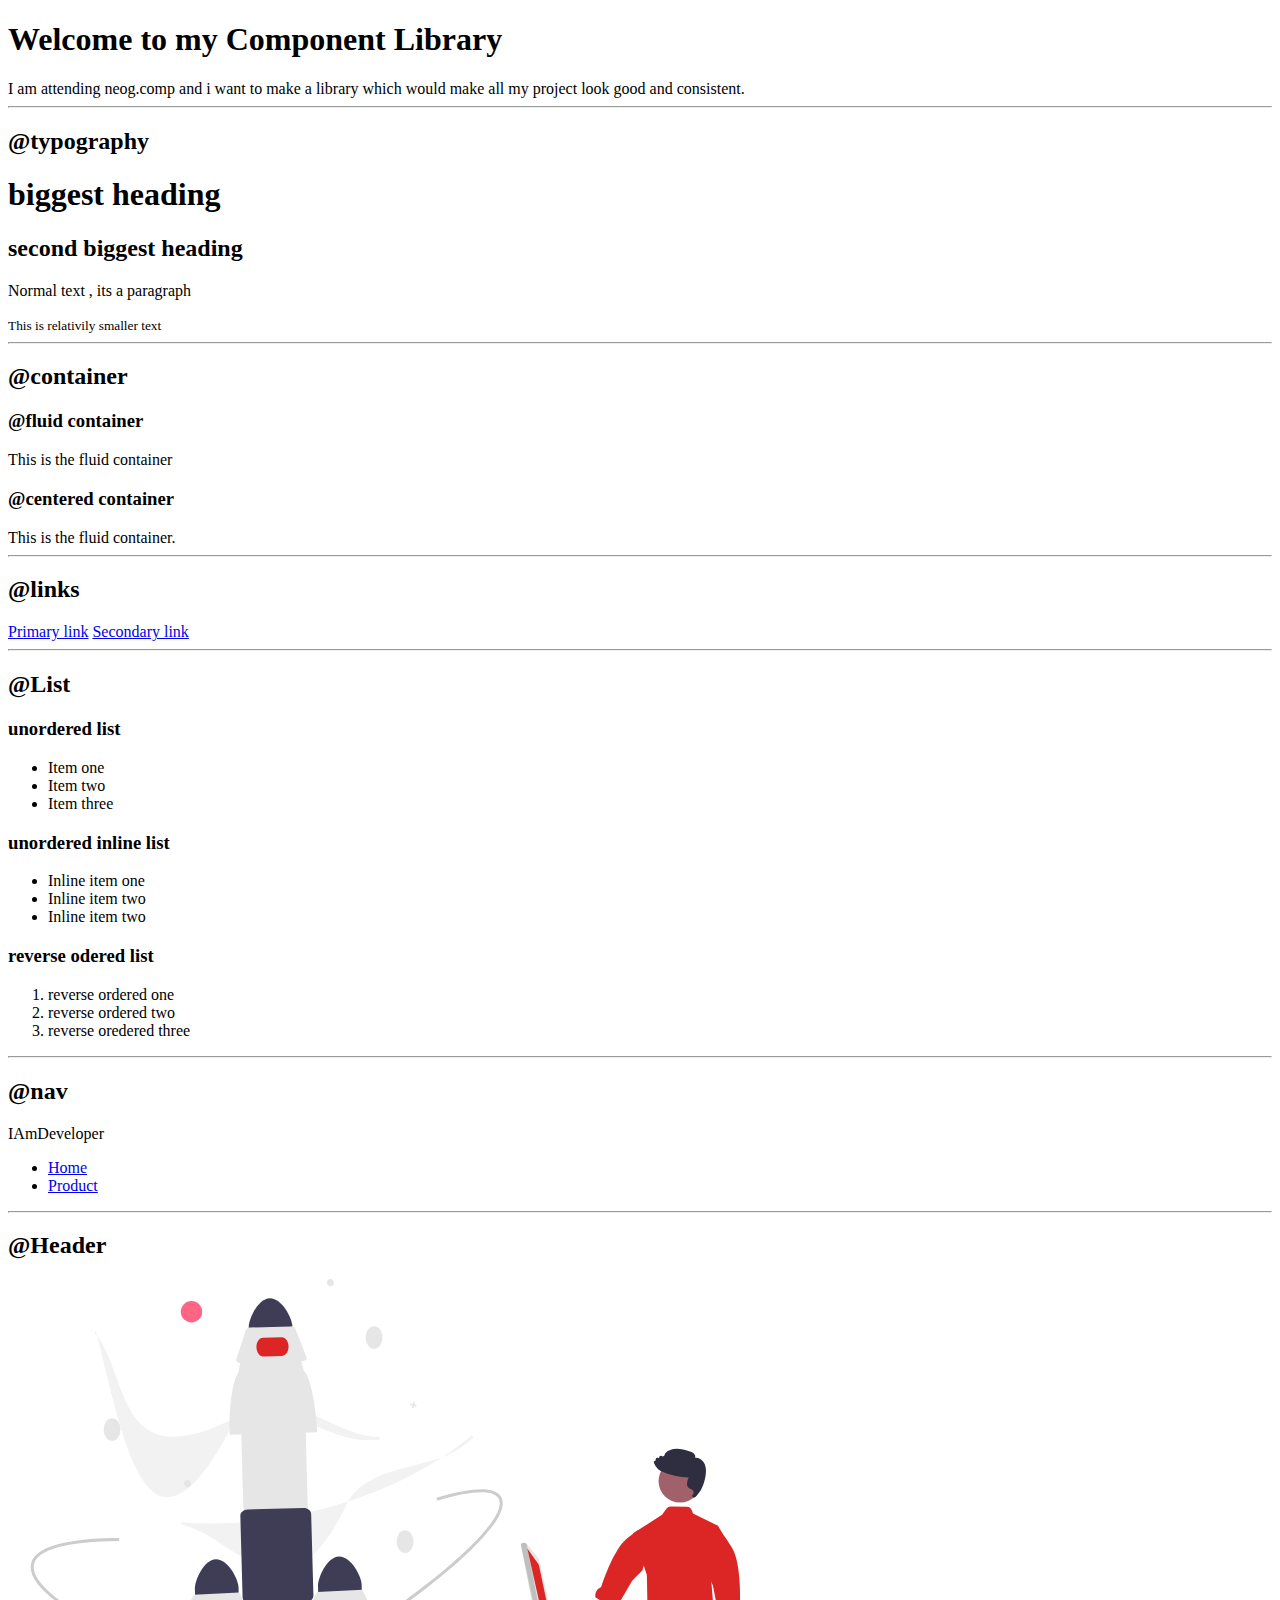
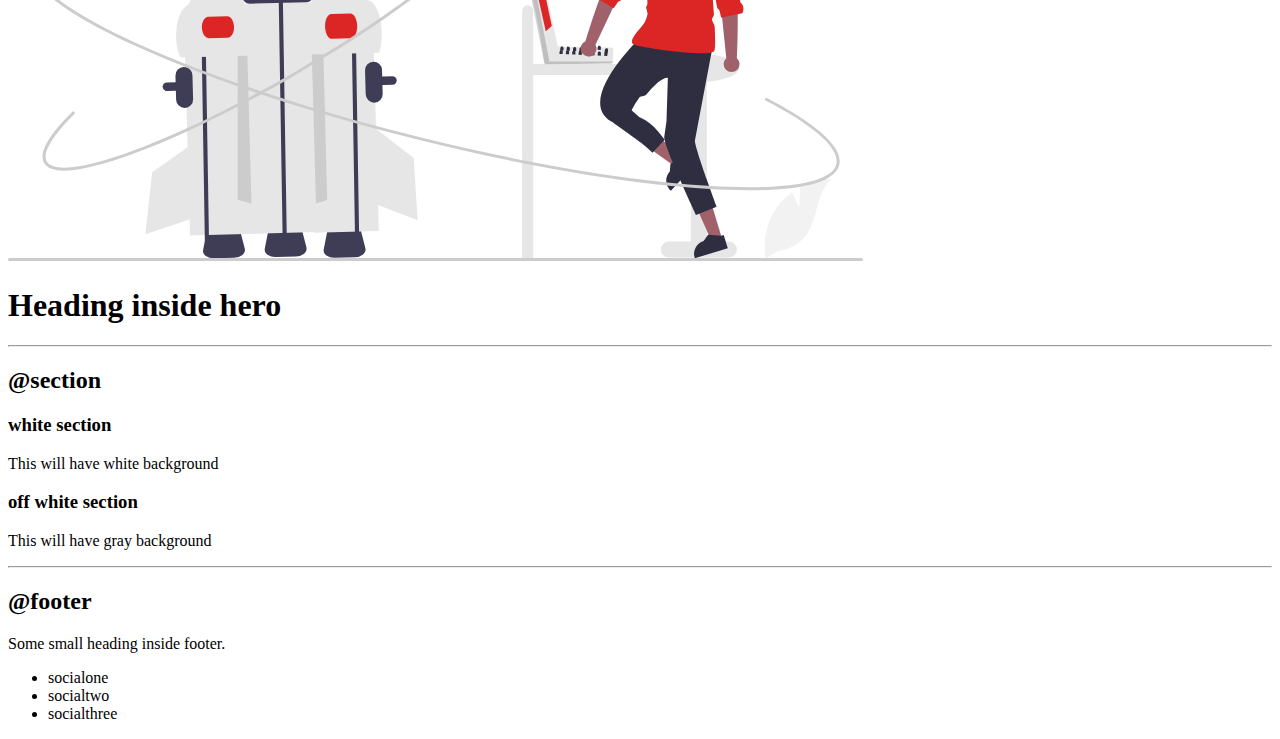
==== index.html @ f356b4a0 "feat: adding more component" ====
<!DOCTYPE html>
<html lang="en">
<head>
    <meta charset="UTF-8">
    <meta http-equiv="X-UA-Compatible" content="IE=edge">
    <meta name="viewport" content="width=device-width, initial-scale=1.0">
    <title>Component Library</title>
</head>
<body>
    <h1>Welcome to my Component Library</h1>
    <p1>
        I am attending neog.comp and i want to make a library which would make all my project look good and consistent.
    </p1>
    <hr>
    <h2>@typography</h2>
    <h1>biggest heading </h1>
    <h2>second biggest heading  </h2>
    <p>Normal text , its a paragraph</p>
    <small>This is relativily smaller text</small>
    <hr>
    <h2>@container</h2>
    <h3>@fluid container</h3>
    <div>This is the fluid container</div>
    <h3>@centered container</h3>
    <div>This is the fluid container.</div>
    <hr>
    <h2>@links</h2>
    <a href="/">Primary link</a>
    <a href="'/">Secondary link</a>
    <hr>
    <h2>@List</h2>
    <h3>unordered list</h3>
    <ul>
        <li>Item one</li>
        <li>Item two</li>
        <li>Item three</li>
    </ul>
    <h3>unordered inline list</h3>
    <ul>
        <li>Inline item one</li>
        <li>Inline item two</li>
        <li>Inline item two</li>
    </ul>
    <h3>reverse odered list</h3>
    <ol>
        <li>reverse ordered one</li>
        <li>reverse ordered two</li>
        <li>reverse oredered three</li>
    </ol>
    <hr>
    <h2>@nav</h2>
    <nav>
        <div>IAmDeveloper</div>
        <ul>
            <li>
                <a href="\">Home</a>
            </li>
            <li>
                <a href="\">Product</a>
            </li>
        </ul>
    </nav>
    <hr>
    <h2>@Header</h2>
    <header>
        <img src="images/hero.svg">
        <h1>Heading inside hero</h1>    
    </header>
    <hr>
    <h2>@section</h2> 
    <section>
        <h3>white section</h3>
        <p>This will have white background</p>
    </section>
    <section>
        <h3>off white section</h3>
        <p>This will have gray background</p>
    </section>
<hr>
<h2>@footer</h2>
<footer>
    <div>
        Some small heading inside footer.
    </div>
    <ul>
        <li>socialone</li>
        <li>socialtwo</li>
        <li>socialthree</li>
    </ul>
</footer>
</body>
</html>
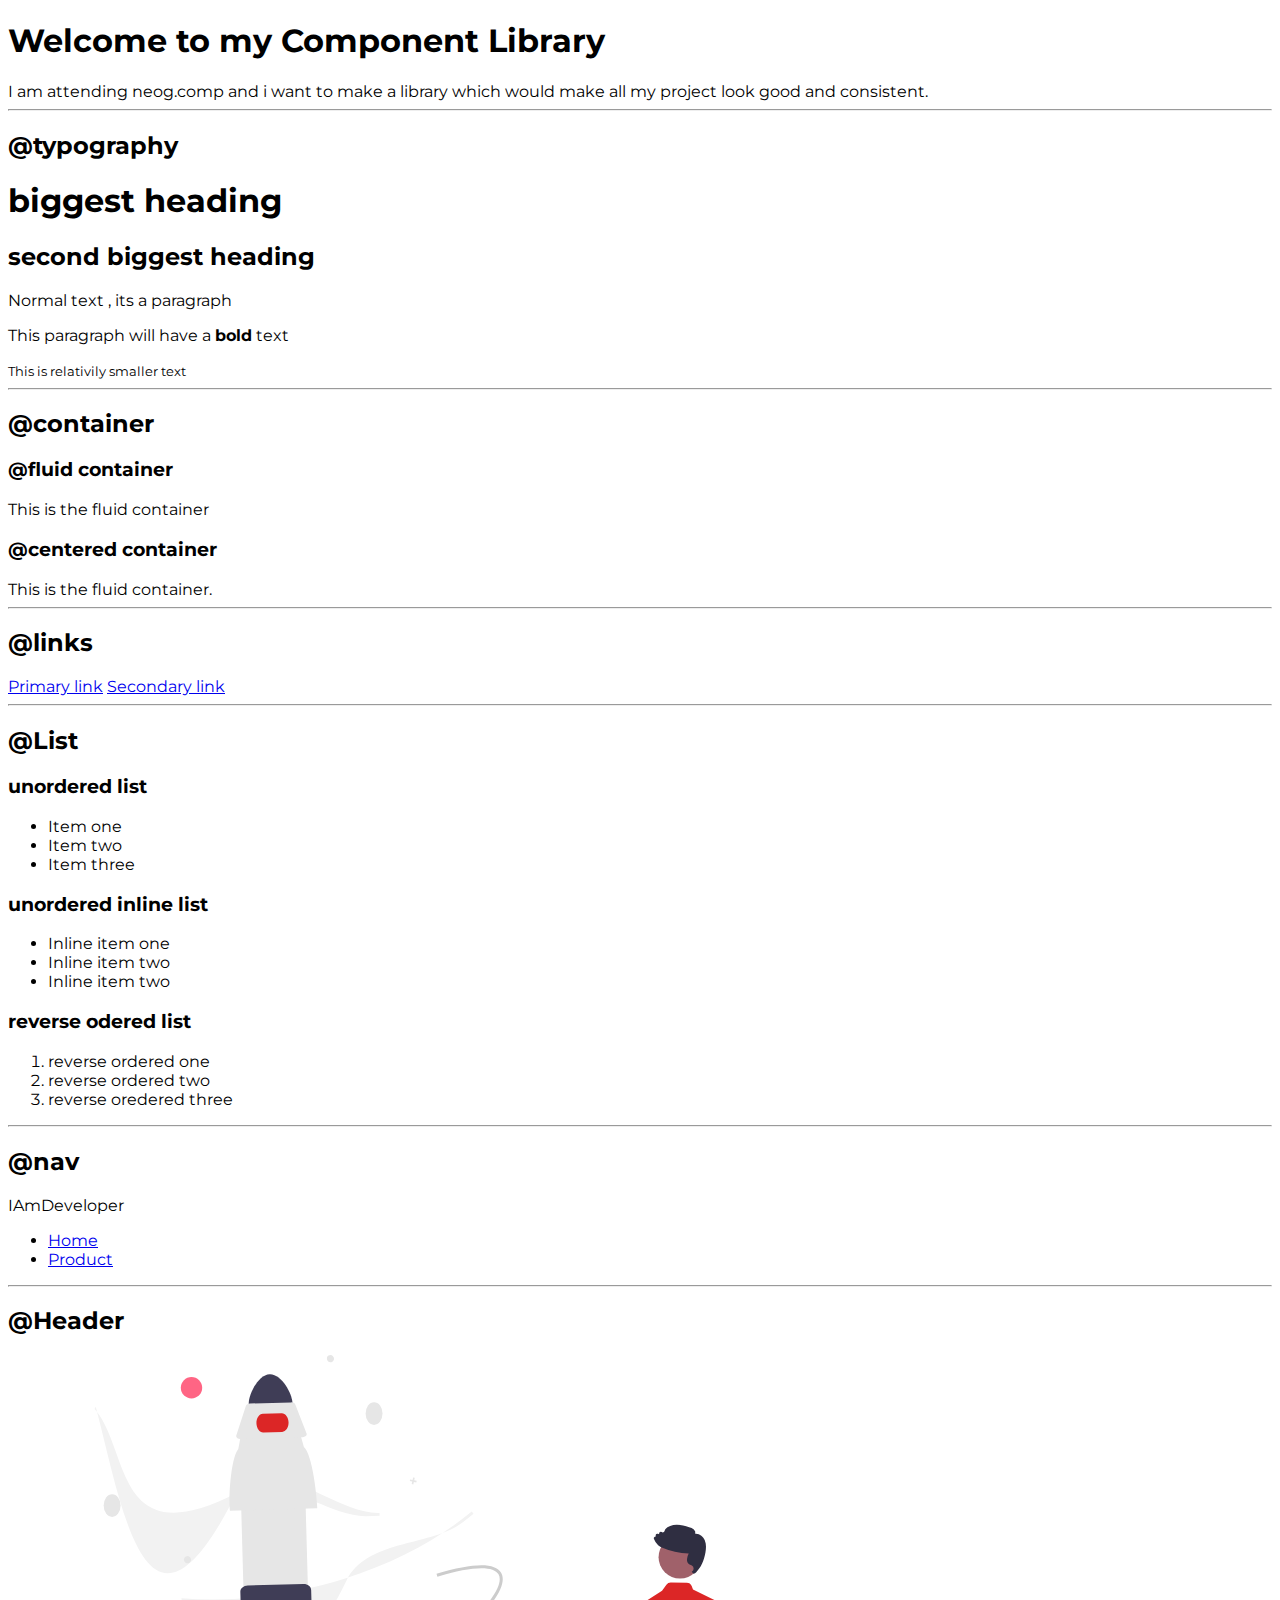
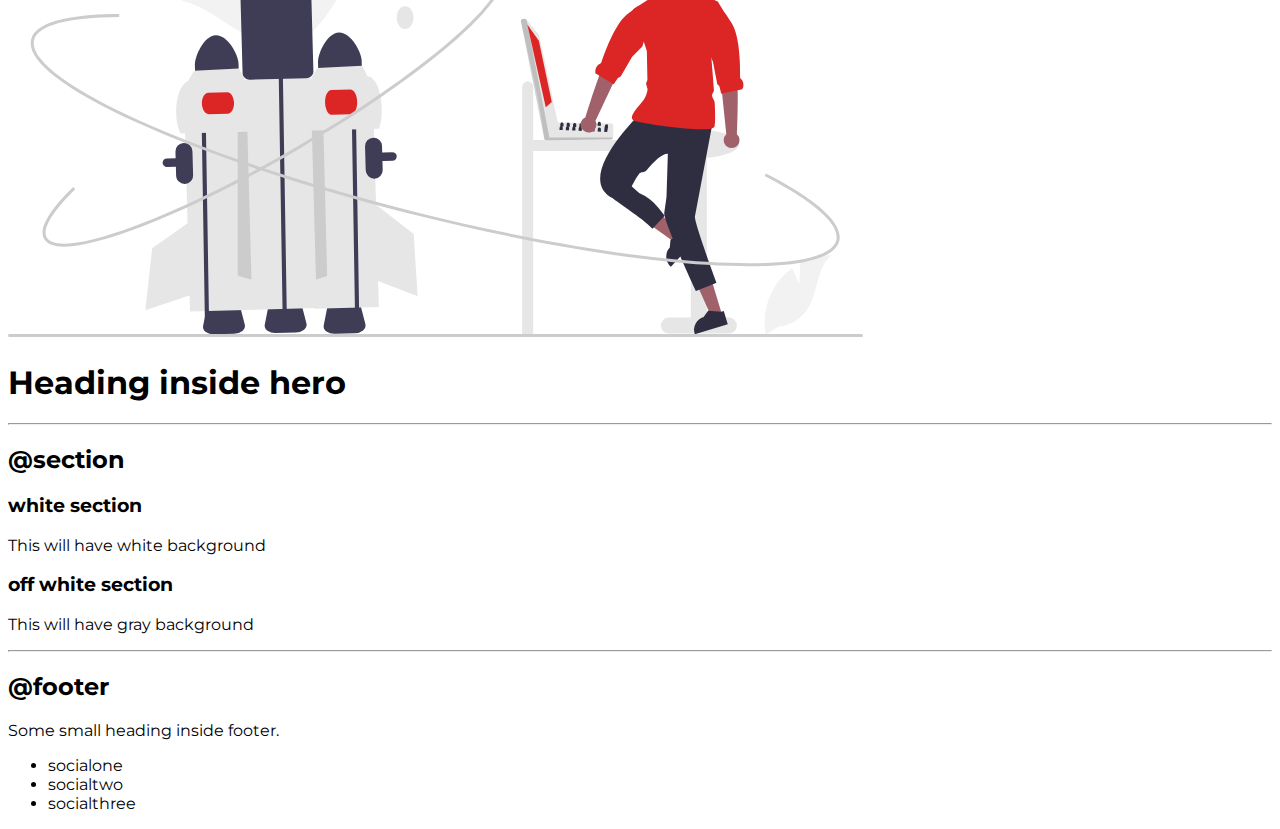
==== commit 3688ab1b: "feat : typography" ====
--- a/index.html
+++ b/index.html
@@ -5,10 +5,12 @@
     <meta http-equiv="X-UA-Compatible" content="IE=edge">
     <meta name="viewport" content="width=device-width, initial-scale=1.0">
     <title>Component Library</title>
+    <link href="style.css" rel="stylesheet">
 </head>
 <body>
-    <h1>Welcome to my Component Library</h1>
     <p1>
+    <h1 id="lib-header">Welcome to my Component Library</h1>
+    <p1 class="para">
         I am attending neog.comp and i want to make a library which would make all my project look good and consistent.
     </p1>
     <hr>
@@ -16,6 +18,7 @@
     <h1>biggest heading </h1>
     <h2>second biggest heading  </h2>
     <p>Normal text , its a paragraph</p>
+    <p>This paragraph will have a <strong>bold</strong> text</p>
     <small>This is relativily smaller text</small>
     <hr>
     <h2>@container</h2>
--- a/style.css
+++ b/style.css
@@ -0,0 +1,4 @@
+@import url('https://fonts.googleapis.com/css2?family=Montserrat&display=swap');
+body{
+    font-family: 'Montserrat', sans-serif;
+}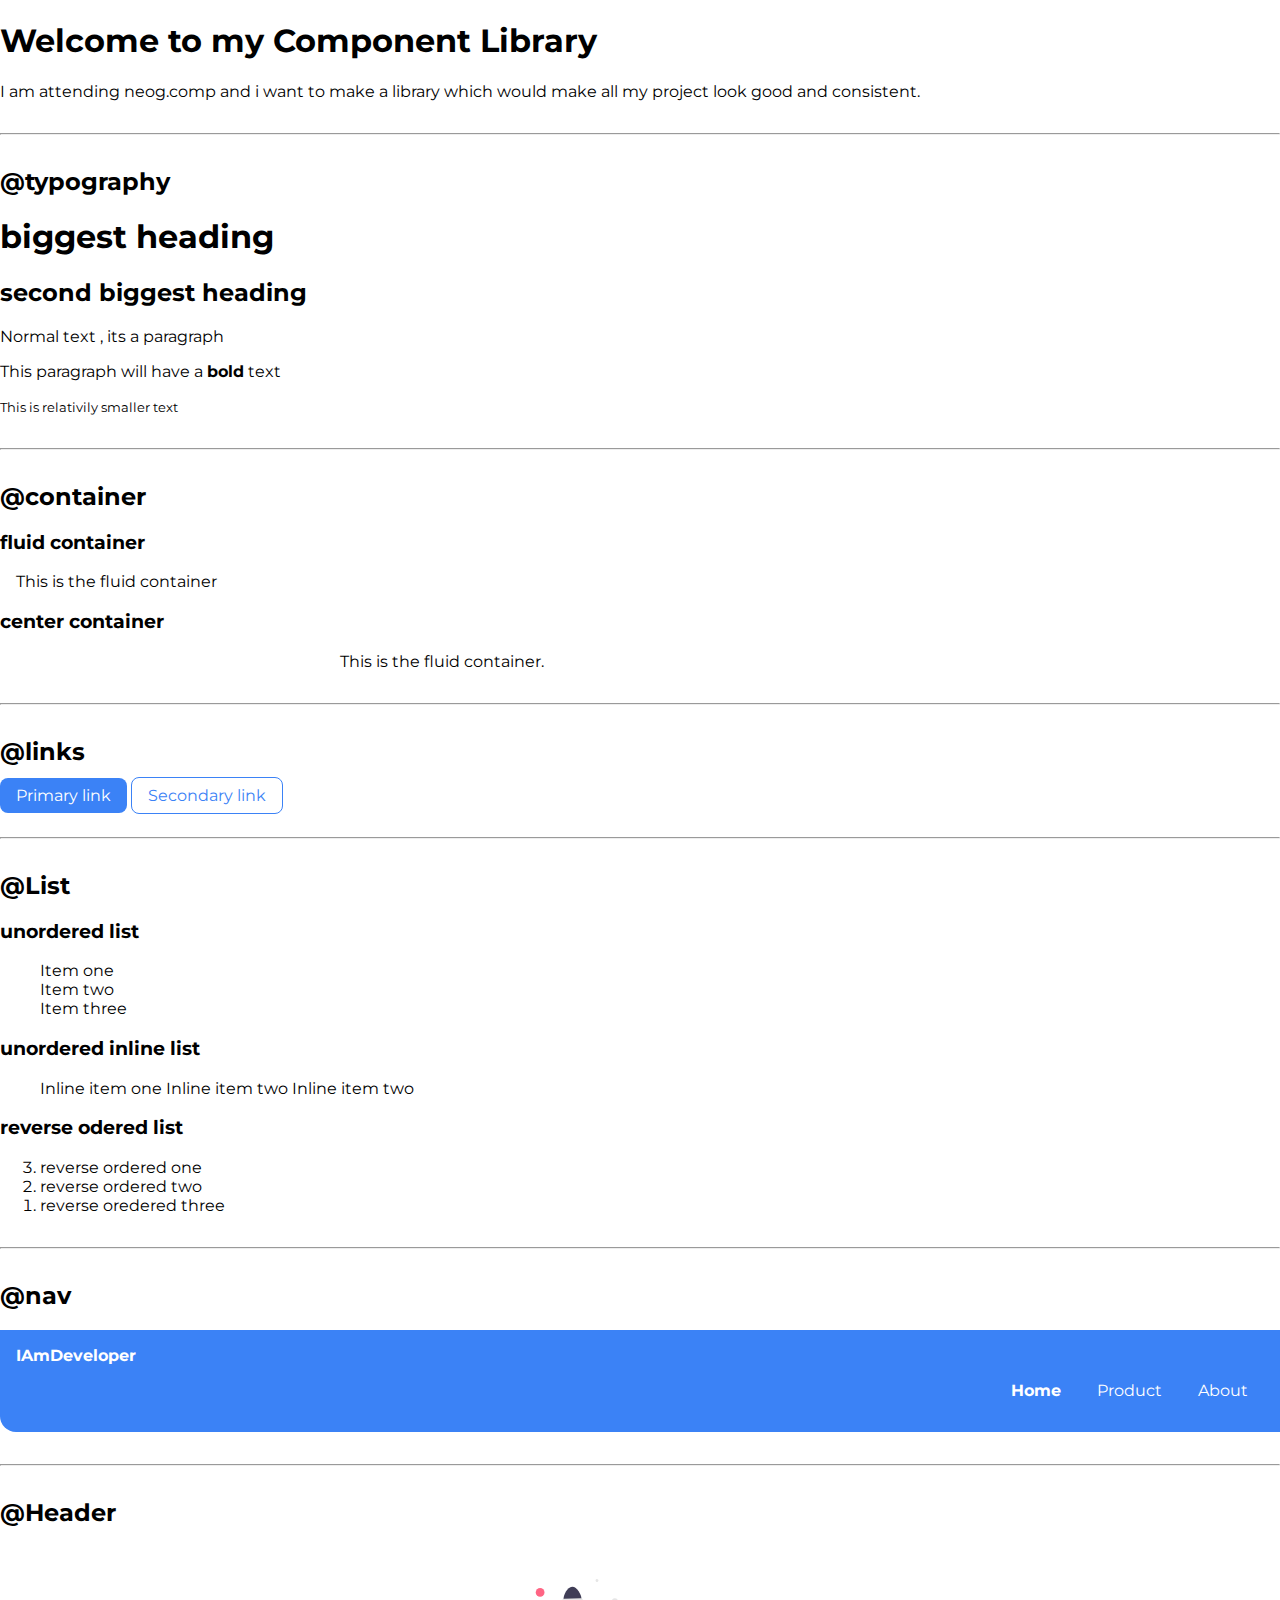
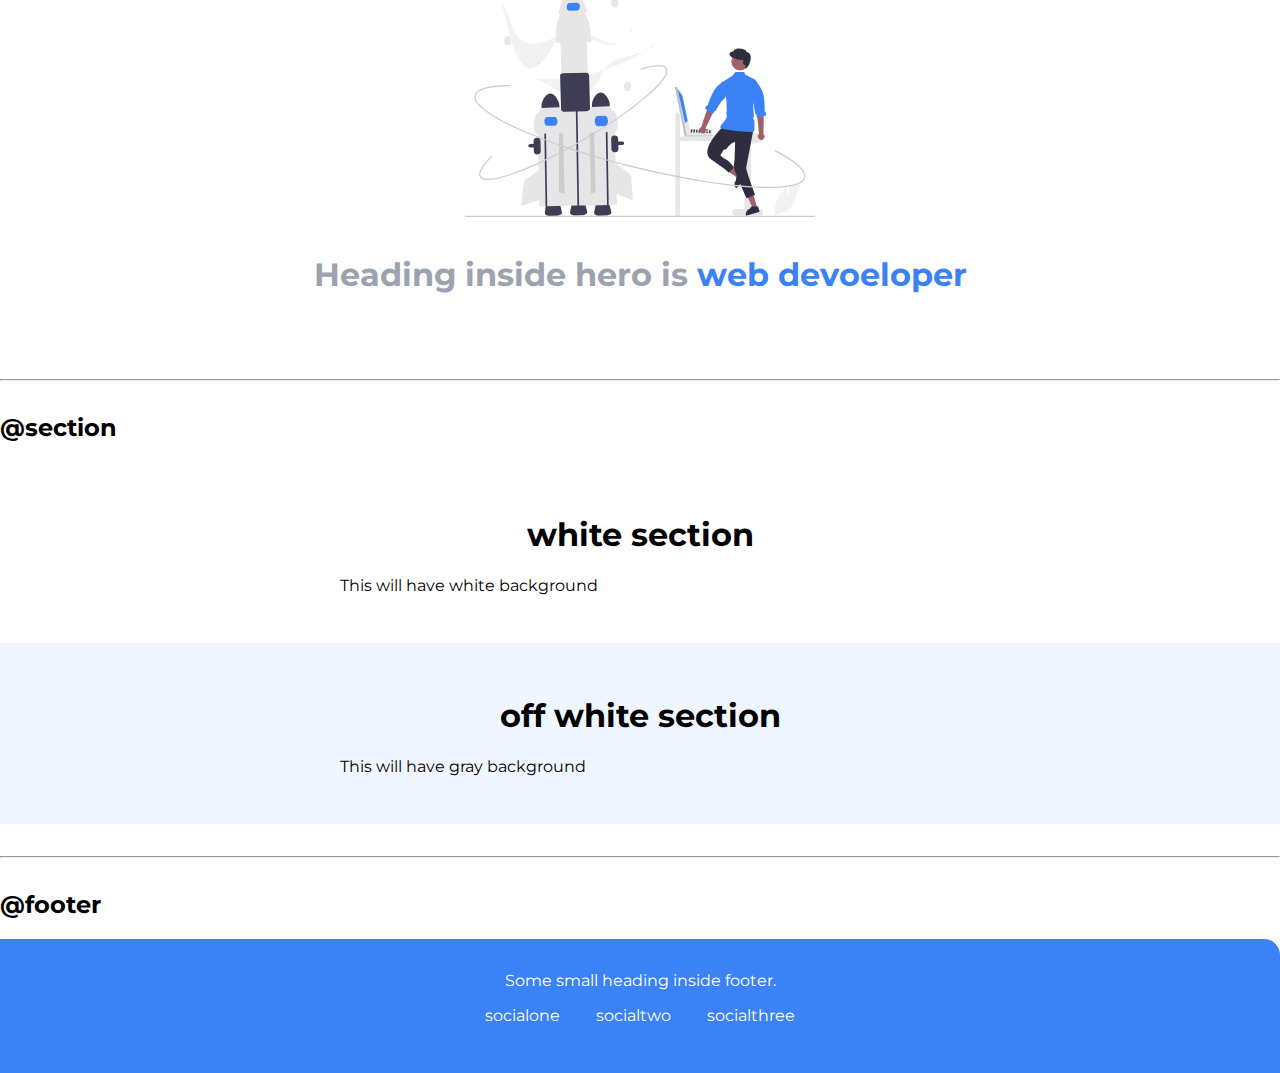
==== commit 1fe9e4e5: "fix: added all componets" ====
--- a/index.html
+++ b/index.html
@@ -8,7 +8,6 @@
     <link href="style.css" rel="stylesheet">
 </head>
 <body>
-    <p1>
     <h1 id="lib-header">Welcome to my Component Library</h1>
     <p1 class="para">
         I am attending neog.comp and i want to make a library which would make all my project look good and consistent.
@@ -22,73 +21,85 @@
     <small>This is relativily smaller text</small>
     <hr>
     <h2>@container</h2>
-    <h3>@fluid container</h3>
-    <div>This is the fluid container</div>
-    <h3>@centered container</h3>
-    <div>This is the fluid container.</div>
+    <h3>fluid container</h3>
+    <div class="container
+    container-fluid">This is the fluid container</div>
+    <h3>center container</h3>
+    <div class="container
+    container-center">This is the fluid container.</div>
     <hr>
     <h2>@links</h2>
-    <a href="/">Primary link</a>
-    <a href="'/">Secondary link</a>
+    <a class="link primary-link" href="/">Primary link</a>
+    <a class="link secondary-link" href="'/">Secondary link</a>
     <hr>
     <h2>@List</h2>
     <h3>unordered list</h3>
-    <ul>
+    <ul class="list-non-bullet">
         <li>Item one</li>
         <li>Item two</li>
         <li>Item three</li>
     </ul>
     <h3>unordered inline list</h3>
-    <ul>
-        <li>Inline item one</li>
-        <li>Inline item two</li>
-        <li>Inline item two</li>
+    <ul class="list-non-bullet">
+        <li class="list-item-inline">Inline item one</li>
+        <li class="list-item-inline">Inline item two</li>
+        <li class="list-item-inline">Inline item two</li>
     </ul>
     <h3>reverse odered list</h3>
-    <ol>
+    <ol reversed>
         <li>reverse ordered one</li>
         <li>reverse ordered two</li>
         <li>reverse oredered three</li>
     </ol>
     <hr>
     <h2>@nav</h2>
-    <nav>
-        <div>IAmDeveloper</div>
-        <ul>
-            <li>
-                <a href="\">Home</a>
+    <nav class="navigation">
+        <div class="nav-brand">IAmDeveloper</div>
+        <ul class="list-non-bullet nav-pills">
+            <li  class="list-item-inline">
+                <a class="link link-active" href="\">Home</a>
             </li>
-            <li>
-                <a href="\">Product</a>
+            <li class="list-item-inline">
+                <a class="link" href="\">Product</a>
+            </li>
+            <li class="list-item-inline">
+                <a class="link" href="\">About</a>
             </li>
         </ul>
     </nav>
     <hr>
     <h2>@Header</h2>
-    <header>
-        <img src="images/hero.svg">
-        <h1>Heading inside hero</h1>    
+    <header class="hero">
+        <img class="hero-img" src="images/hero.svg">
+        <h1 class="hero-heading">Heading inside hero is <span class="heading-inverted">web devoeloper</span></h1>    
     </header>
     <hr>
     <h2>@section</h2> 
-    <section>
-        <h3>white section</h3>
+    <section class="section">
+        <div class="container container-center">
+        <h1>white section</h1>
         <p>This will have white background</p>
+    </div>
+
     </section>
-    <section>
-        <h3>off white section</h3>
+    <section class="section ow">
+        <div class="container container-center">
+        <h1>off white section</h1>
         <p>This will have gray background</p>
+    </div>
     </section>
 <hr>
 <h2>@footer</h2>
-<footer>
-    <div>
+<footer class="footer">
+    <div class="footer-header">
         Some small heading inside footer.
     </div>
-    <ul>
-        <li>socialone</li>
-        <li>socialtwo</li>
-        <li>socialthree</li>
+    <ul class="social-links list-non-bullet">
+        <li  class="list-item-inline">
+            <a class="link" href="/">socialone</a></li>
+        <li class="list-item-inline">
+            <a class="link" href="/">socialtwo</a></li>
+        <li class="list-item-inline"><a class="link" href="/">socialthree</a></li>
     </ul>
 </footer>
 </body>
--- a/style.css
+++ b/style.css
@@ -1,4 +1,122 @@
 @import url('https://fonts.googleapis.com/css2?family=Montserrat&display=swap');
+:root{
+    --primary-color:#3b82f6;
+    --dark-grey:#9ca3af;
+    --off-white:#eff6ff;
+
+
+}
 body{
     font-family: 'Montserrat', sans-serif;
+    margin: 0px;
+}
+hr{
+    margin: 2rem 0rem;
+}
+.container{
+    padding: 0rem 1rem;
+
+}
+.container-center{
+    max-width: 600px;
+    margin:auto;
+}
+.link{
+    text-decoration: none;
+    padding: 0.5rem 1rem;
+}
+.primary-link{
+    background-color:var(--primary-color);
+    border-radius: 0.5rem;
+    color: white;
+}
+.secondary-link{
+    color:var(--primary-color);
+    border-radius: 0.5rem;
+    border: 1px solid var(--primary-color);
+
+}
+/**list**/
+.list-non-bullet{
+    list-style:none;
+
+    
+}
+.list-item-inline{
+    display:inline;
+    padding: 0rem,0.5rem;
+
+}
+.navigation{
+    background-color: var(--primary-color);
+    color: white;
+    padding: 1rem;
+    border-bottom-left-radius: 1rem;
+
+}
+.navigation .nav-brand{
+    font-weight: bold;
+}
+
+.navigation .link{
+    color: white;
+}
+.navigation .nav-pills{
+    text-align: right;
+}
+.navigation .link-active{
+    font-weight: bold;
+}
+
+
+/* hero*/
+.hero{
+    padding: 2rem;
+}
+.hero .hero-img{
+    max-width: 350px;
+    display:block;
+    margin: auto;
+
+}
+
+.hero .hero-heading{
+    text-align: center;
+    padding-top: 1rem;
+    color: var(--dark-grey);
+}
+.hero .hero-heading .heading-inverted{
+    color: var(--primary-color);
+}
+
+/* section */
+.section{
+
+    padding: 2rem;
+}
+.section h1 {
+    text-align: center; 
+}
+
+.ow{
+    background-color: var(--off-white);
+}
+
+/* footer */
+
+footer{
+    background-color: var(--primary-color);
+    padding: 2rem 0rem;
+    text-align: center;
+    color: white;
+    border-top-right-radius: 1rem;
+
+
+}
+.footer .link{
+    color: white;
+
+}
+.footer ul{
+    padding-inline-start: 0px;
 }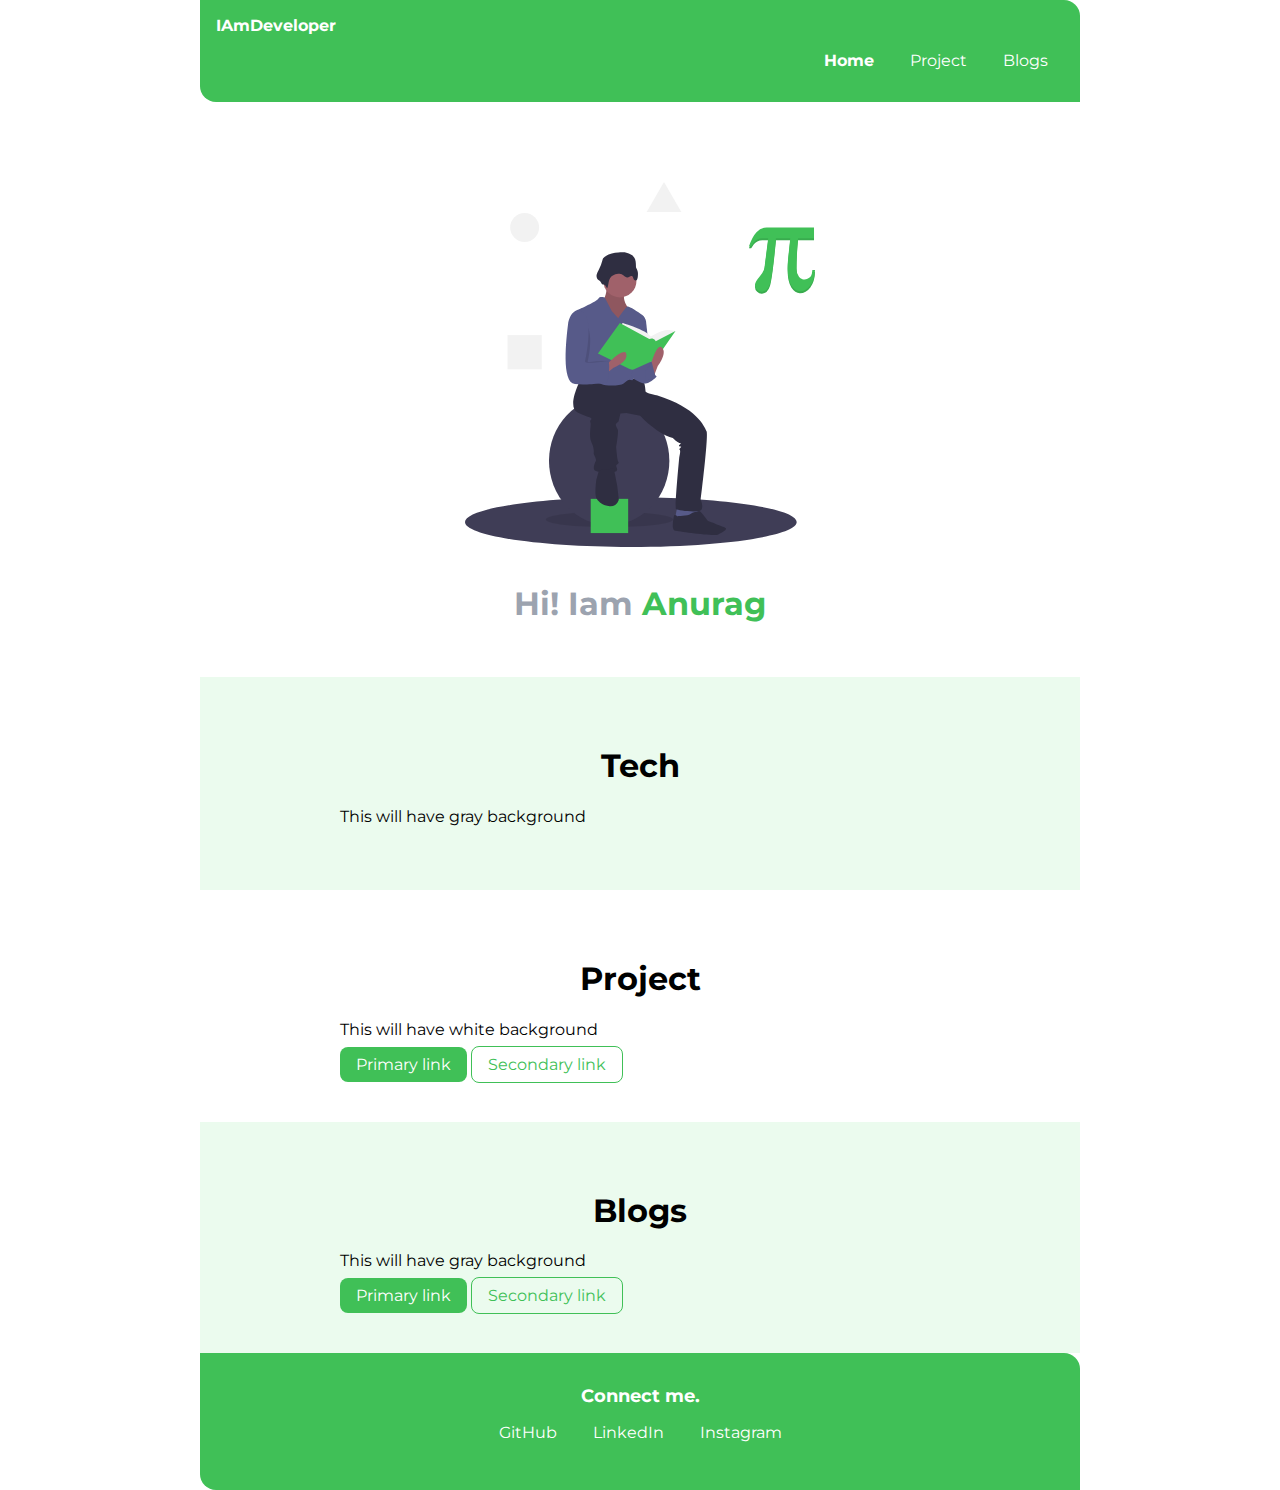
==== commit ec776e02: "fix:added component and index" ====
--- a/index.html
+++ b/index.html
@@ -4,103 +4,65 @@
     <meta charset="UTF-8">
     <meta http-equiv="X-UA-Compatible" content="IE=edge">
     <meta name="viewport" content="width=device-width, initial-scale=1.0">
-    <title>Component Library</title>
+    <title>Anurag</title>
     <link href="style.css" rel="stylesheet">
 </head>
+
 <body>
-    <h1 id="lib-header">Welcome to my Component Library</h1>
-    <p1 class="para">
-        I am attending neog.comp and i want to make a library which would make all my project look good and consistent.
-    </p1>
-    <hr>
-    <h2>@typography</h2>
-    <h1>biggest heading </h1>
-    <h2>second biggest heading  </h2>
-    <p>Normal text , its a paragraph</p>
-    <p>This paragraph will have a <strong>bold</strong> text</p>
-    <small>This is relativily smaller text</small>
-    <hr>
-    <h2>@container</h2>
-    <h3>fluid container</h3>
-    <div class="container
-    container-fluid">This is the fluid container</div>
-    <h3>center container</h3>
-    <div class="container
-    container-center">This is the fluid container.</div>
-    <hr>
-    <h2>@links</h2>
-    <a class="link primary-link" href="/">Primary link</a>
-    <a class="link secondary-link" href="'/">Secondary link</a>
-    <hr>
-    <h2>@List</h2>
-    <h3>unordered list</h3>
-    <ul class="list-non-bullet">
-        <li>Item one</li>
-        <li>Item two</li>
-        <li>Item three</li>
-    </ul>
-    <h3>unordered inline list</h3>
-    <ul class="list-non-bullet">
-        <li class="list-item-inline">Inline item one</li>
-        <li class="list-item-inline">Inline item two</li>
-        <li class="list-item-inline">Inline item two</li>
-    </ul>
-    <h3>reverse odered list</h3>
-    <ol reversed>
-        <li>reverse ordered one</li>
-        <li>reverse ordered two</li>
-        <li>reverse oredered three</li>
-    </ol>
-    <hr>
-    <h2>@nav</h2>
     <nav class="navigation">
         <div class="nav-brand">IAmDeveloper</div>
         <ul class="list-non-bullet nav-pills">
             <li  class="list-item-inline">
-                <a class="link link-active" href="\">Home</a>
+                <a class="link link-active" href="/">Home</a>
             </li>
             <li class="list-item-inline">
-                <a class="link" href="\">Product</a>
+                <a class="link" href="/projects.html">Project</a>
             </li>
             <li class="list-item-inline">
-                <a class="link" href="\">About</a>
+                <a class="link" href="/blogs.html">Blogs</a>
             </li>
         </ul>
     </nav>
-    <hr>
-    <h2>@Header</h2>
     <header class="hero">
         <img class="hero-img" src="images/hero.svg">
-        <h1 class="hero-heading">Heading inside hero is <span class="heading-inverted">web devoeloper</span></h1>    
+        <h1 class="hero-heading">Hi! Iam <span class="heading-inverted">Anurag </span></h1>    
     </header>
-    <hr>
-    <h2>@section</h2> 
-    <section class="section">
-        <div class="container container-center">
-        <h1>white section</h1>
-        <p>This will have white background</p>
-    </div>
-
-    </section>
-    <section class="section ow">
-        <div class="container container-center">
-        <h1>off white section</h1>
-        <p>This will have gray background</p>
-    </div>
-    </section>
-<hr>
-<h2>@footer</h2>
+</section>
+<section class="section ow">
+    <div class="container container-center">
+    <h1>Tech</h1>
+    <p>This will have gray background</p>
+</div>
+</section>
+<section class="section">
+    <div class="container container-center">
+    <h1>Project</h1>
+    <p>This will have white background</p>
+    <a class="link primary-link" href="/">Primary link</a>
+<a class="link secondary-link" href="'/">Secondary link</a>
+</div>
+</section>
+<section class="section ow">
+    <div class="container container-center">
+    <h1>Blogs</h1>
+    <p>This will have gray background</p>
+    <a class="link primary-link" href="/">Primary link</a>
+<a class="link secondary-link" href="'/">Secondary link</a>
+</div>
+</section>
 <footer class="footer">
     <div class="footer-header">
-        Some small heading inside footer.
+        Connect me.
     </div>
     <ul class="social-links list-non-bullet">
         <li  class="list-item-inline">
-            <a class="link" href="/">socialone</a></li>
+            <a class="link" href="/">GitHub</a></li>
         <li class="list-item-inline">
-            <a class="link" href="/">socialtwo</a></li>
-        <li class="list-item-inline"><a class="link" href="/">socialthree</a></li>
+            <a class="link" href="/">LinkedIn</a></li>
+        <li class="list-item-inline">
+            <a class="link" href="/">Instagram</a></li>
     </ul>
 </footer>
+
 </body>
 </html>--- a/style.css
+++ b/style.css
@@ -1,20 +1,26 @@
 @import url('https://fonts.googleapis.com/css2?family=Montserrat&display=swap');
 :root{
-    --primary-color:#3b82f6;
+    --primary-color:#40c057;
     --dark-grey:#9ca3af;
-    --off-white:#eff6ff;
+    --off-white:#ebfbee;
 
 
 }
 body{
     font-family: 'Montserrat', sans-serif;
-    margin: 0px;
+    margin: 0px auto;
+    max-width: 55rem;
 }
 hr{
     margin: 2rem 0rem;
 }
+
+/* .margin-md{
+    margin: 2rem;
+} */
+
 .container{
-    padding: 0rem 1rem;
+    padding: 1rem 1rem;
 
 }
 .container-center{
@@ -52,6 +58,7 @@
     color: white;
     padding: 1rem;
     border-bottom-left-radius: 1rem;
+    border-top-right-radius: 1rem;
 
 }
 .navigation .nav-brand{
@@ -72,6 +79,7 @@
 /* hero*/
 .hero{
     padding: 2rem;
+    padding-top: 5rem;
 }
 .hero .hero-img{
     max-width: 350px;
@@ -110,6 +118,7 @@
     text-align: center;
     color: white;
     border-top-right-radius: 1rem;
+    border-bottom-left-radius: 1rem;
 
 
 }
@@ -117,6 +126,10 @@
     color: white;
 
 }
+.footer .footer-header{
+font-weight: bold;
+font-size: large;
+}
 .footer ul{
     padding-inline-start: 0px;
 }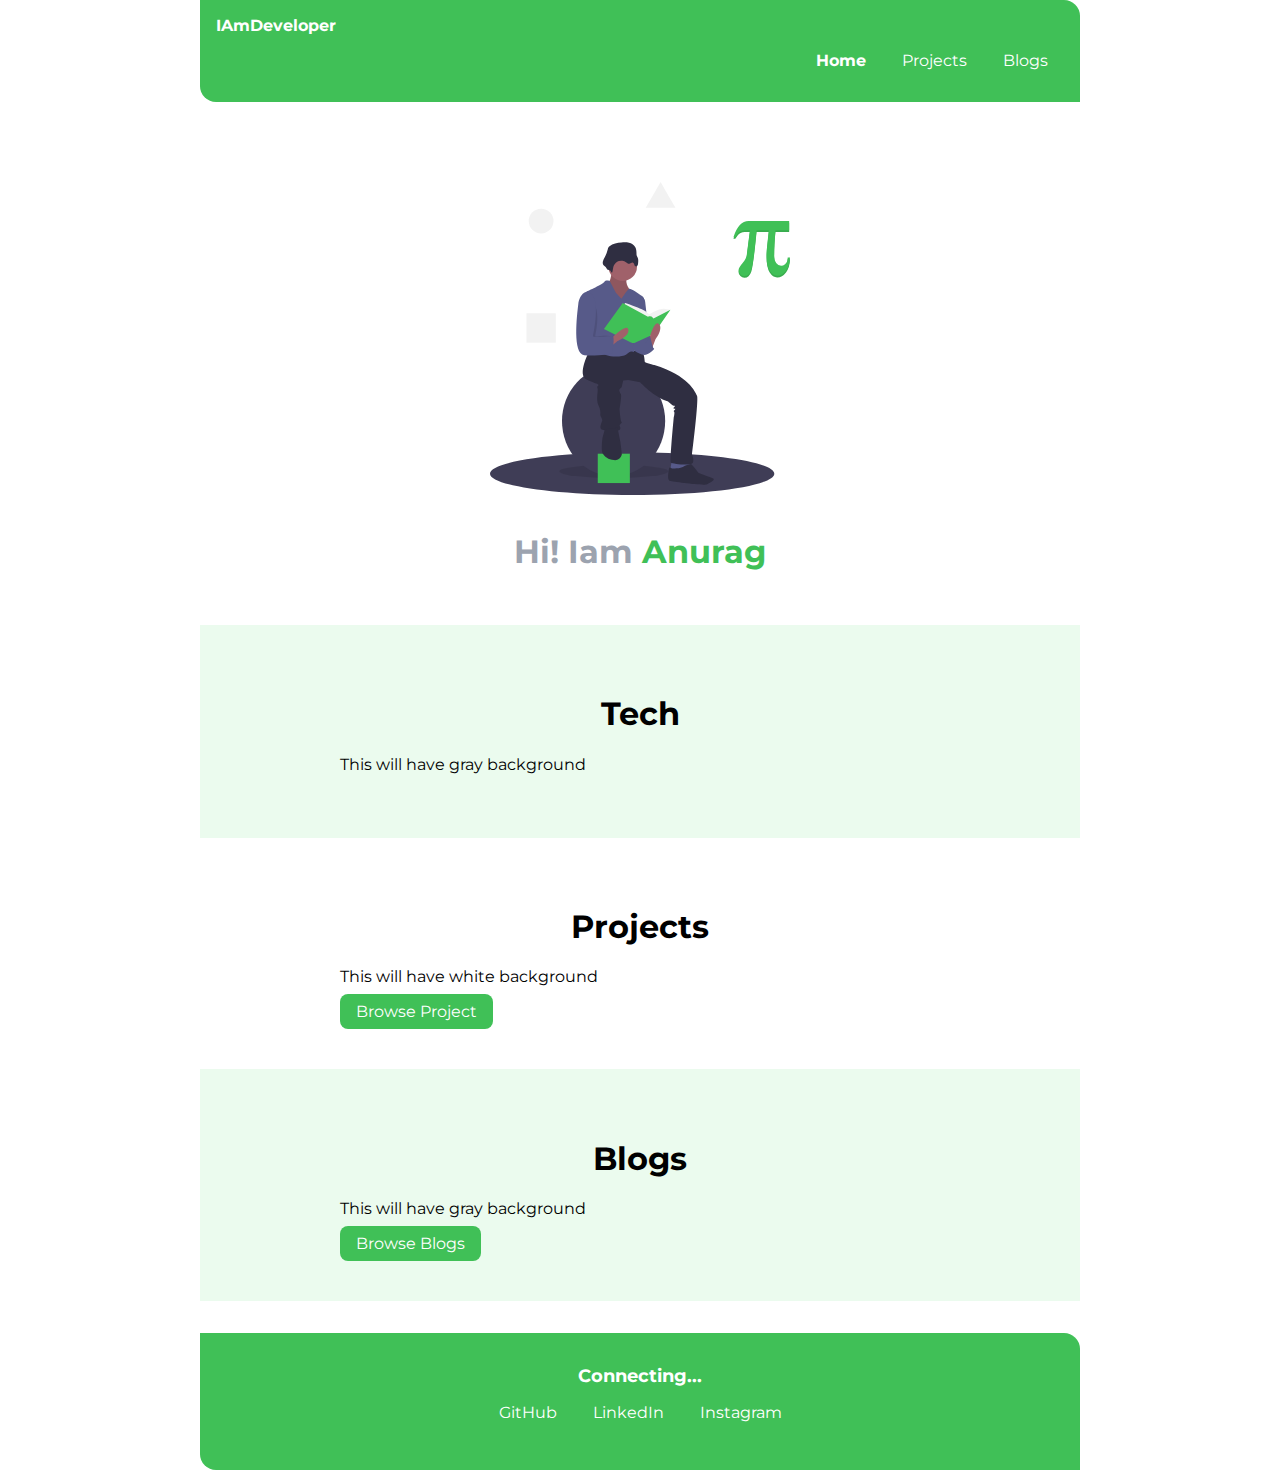
==== commit 66296832: "fix: css" ====
--- a/index.html
+++ b/index.html
@@ -16,7 +16,7 @@
                 <a class="link link-active" href="/">Home</a>
             </li>
             <li class="list-item-inline">
-                <a class="link" href="/projects.html">Project</a>
+                <a class="link" href="/projects.html">Projects</a>
             </li>
             <li class="list-item-inline">
                 <a class="link" href="/blogs.html">Blogs</a>
@@ -36,23 +36,21 @@
 </section>
 <section class="section">
     <div class="container container-center">
-    <h1>Project</h1>
+    <h1>Projects</h1>
     <p>This will have white background</p>
-    <a class="link primary-link" href="/">Primary link</a>
-<a class="link secondary-link" href="'/">Secondary link</a>
+    <a class="link primary-link" href="/">Browse Project</a>
 </div>
 </section>
 <section class="section ow">
     <div class="container container-center">
     <h1>Blogs</h1>
-    <p>This will have gray background</p>
-    <a class="link primary-link" href="/">Primary link</a>
-<a class="link secondary-link" href="'/">Secondary link</a>
+    <p >This will have gray background</p>
+    <a class="link primary-link" href="/">Browse Blogs</a>
 </div>
 </section>
 <footer class="footer">
     <div class="footer-header">
-        Connect me.
+        Connecting...
     </div>
     <ul class="social-links list-non-bullet">
         <li  class="list-item-inline">
--- a/style.css
+++ b/style.css
@@ -26,6 +26,10 @@
 .container-center{
     max-width: 600px;
     margin:auto;
+}
+.text{
+    margin:2rem;
+
 }
 .link{
     text-decoration: none;
@@ -82,7 +86,7 @@
     padding-top: 5rem;
 }
 .hero .hero-img{
-    max-width: 350px;
+    max-width: 300px;
     display:block;
     margin: auto;
 
@@ -115,6 +119,7 @@
 footer{
     background-color: var(--primary-color);
     padding: 2rem 0rem;
+    margin-top: 2rem;
     text-align: center;
     color: white;
     border-top-right-radius: 1rem;
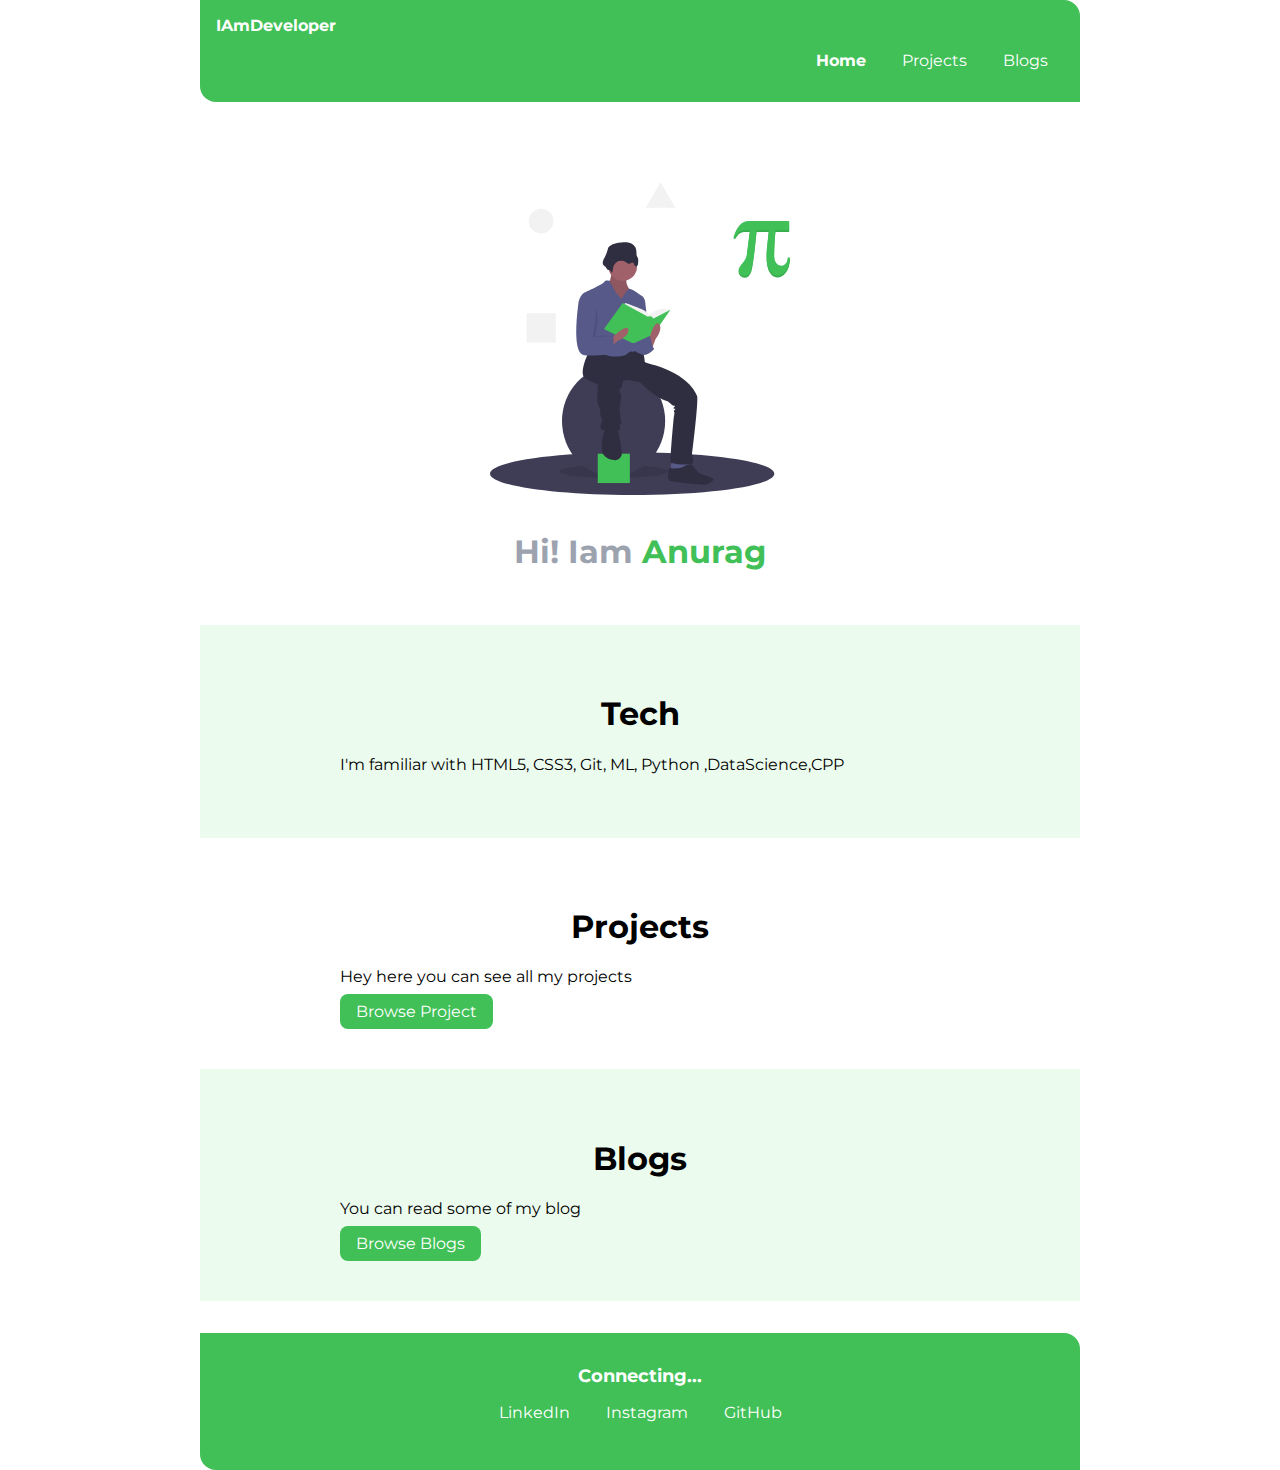
==== commit 3d8d75f2: "fix:final review" ====
--- a/index.html
+++ b/index.html
@@ -31,21 +31,21 @@
 <section class="section ow">
     <div class="container container-center">
     <h1>Tech</h1>
-    <p>This will have gray background</p>
+    <p>I'm familiar with HTML5, CSS3, Git, ML, Python ,DataScience,CPP</p>
 </div>
 </section>
 <section class="section">
     <div class="container container-center">
     <h1>Projects</h1>
-    <p>This will have white background</p>
-    <a class="link primary-link" href="/">Browse Project</a>
+    <p>Hey here you can see all my projects</p>
+    <a class="link primary-link" href="/projects.html">Browse Project</a>
 </div>
 </section>
 <section class="section ow">
     <div class="container container-center">
     <h1>Blogs</h1>
-    <p >This will have gray background</p>
-    <a class="link primary-link" href="/">Browse Blogs</a>
+    <p >You can read some of my blog</p>
+    <a class="link primary-link" href="/blogs.html">Browse Blogs</a>
 </div>
 </section>
 <footer class="footer">
@@ -54,11 +54,12 @@
     </div>
     <ul class="social-links list-non-bullet">
         <li  class="list-item-inline">
-            <a class="link" href="/">GitHub</a></li>
+            <a class="link" href="https://www.linkedin.com/in/anurag-29">LinkedIn</a></li>
         <li class="list-item-inline">
-            <a class="link" href="/">LinkedIn</a></li>
+            <a class="link" href="https://www.instagram.com/anurag_chaudhary360/">Instagram</a></li>
         <li class="list-item-inline">
-            <a class="link" href="/">Instagram</a></li>
+            <a class="link" href="https://github.com/AnuragM87">GitHub</a></li>
+
     </ul>
 </footer>
 
